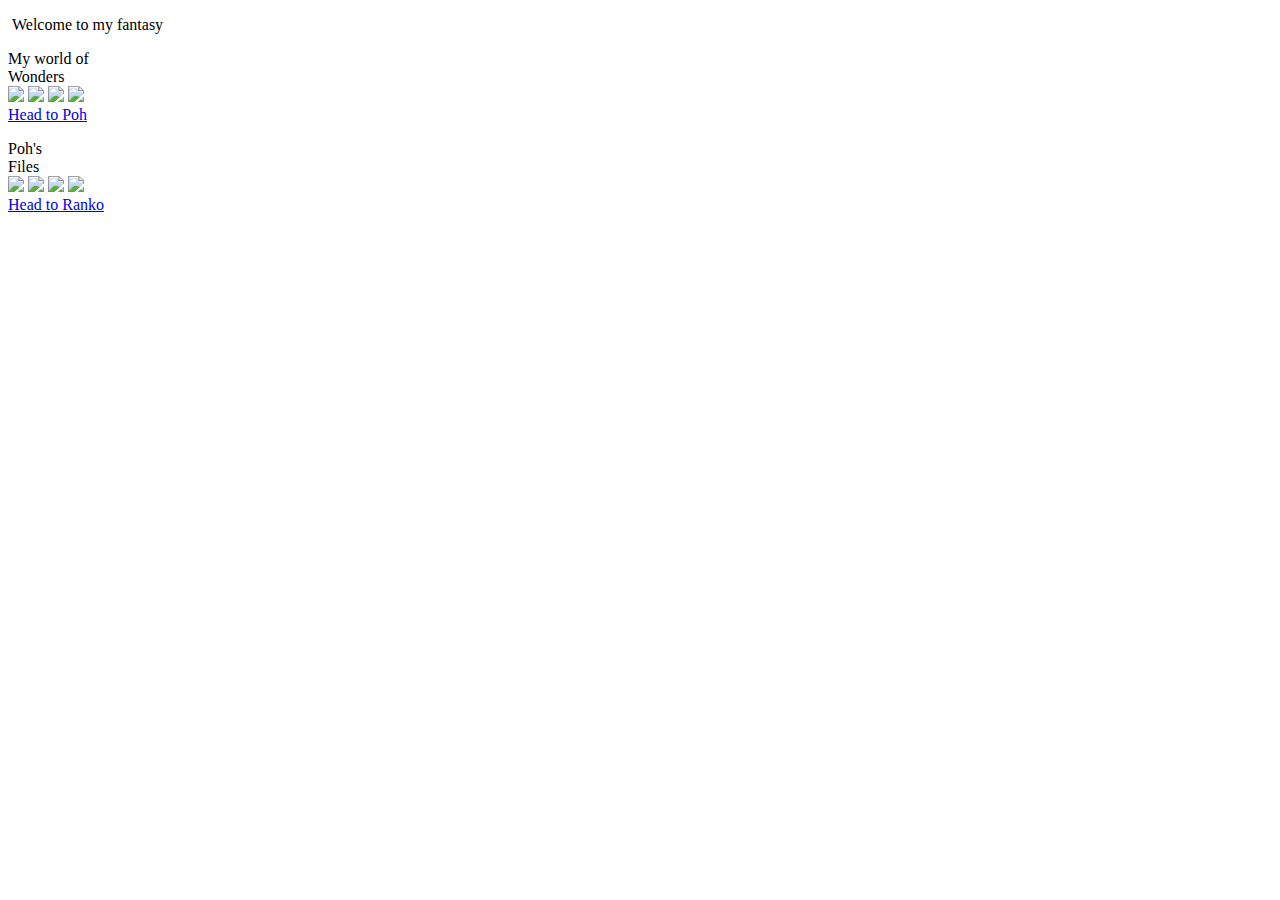
==== index.html @ 5718c3a1 "Update index.html" ====
<!DOCTYPE html>
<html>
  <head>
    
      <title>CSIT</title>
      <link rel="stylesheet" type="text/css" href="style2.css" />
      
  </head>
  <body>
  <div class="wrap">
 
 <div class ="first">
	<div class="container"> 
		<div id="text">
		<p class="cnnContents">
       <span class="marqueeStyle">&nbsp;Welcome to my fantasy</span>
	<!-- duplicate above, change style to allow continous scroll -->
      </p></div>
		<div class="overlay">My world of<br>Wonders</div>
		<img id="moon" src="moon.png">
		<img id="sun" src="sun.png">
		
		<img id="dragon" src="dragon.png">
		<img id="pheonix" src="pheonix.png">	
		<div class="arrow-container">
		<div class="down-arrow"><a href="#secondtry">Head to Poh<br>
			<i class="arrow down"></i></a></p>
		</div>
	
	</div>	
	
	</div>
	<div id="secondtry">
	<div class="overlayPoh">Poh's<br>Files</div>
	<img id="sakura" src="sakura.png">
	<img id="s1" src="s1.png">
	<img id="s2" src="s2.png">
	<img id="s3" src="s3.png">
	<div class="arrow-container1">
		<div class="down-arrow1"><a href="#thirdtry">Head to Ranko<br>
			<i class="arrow1 down1"></i></a></p>
		</div>
	
	</div>	
	</div>
	
	<div id="thirdtry">

	
	
	</div>	
	</div>

</div>	
</div>

  </body>

</html>
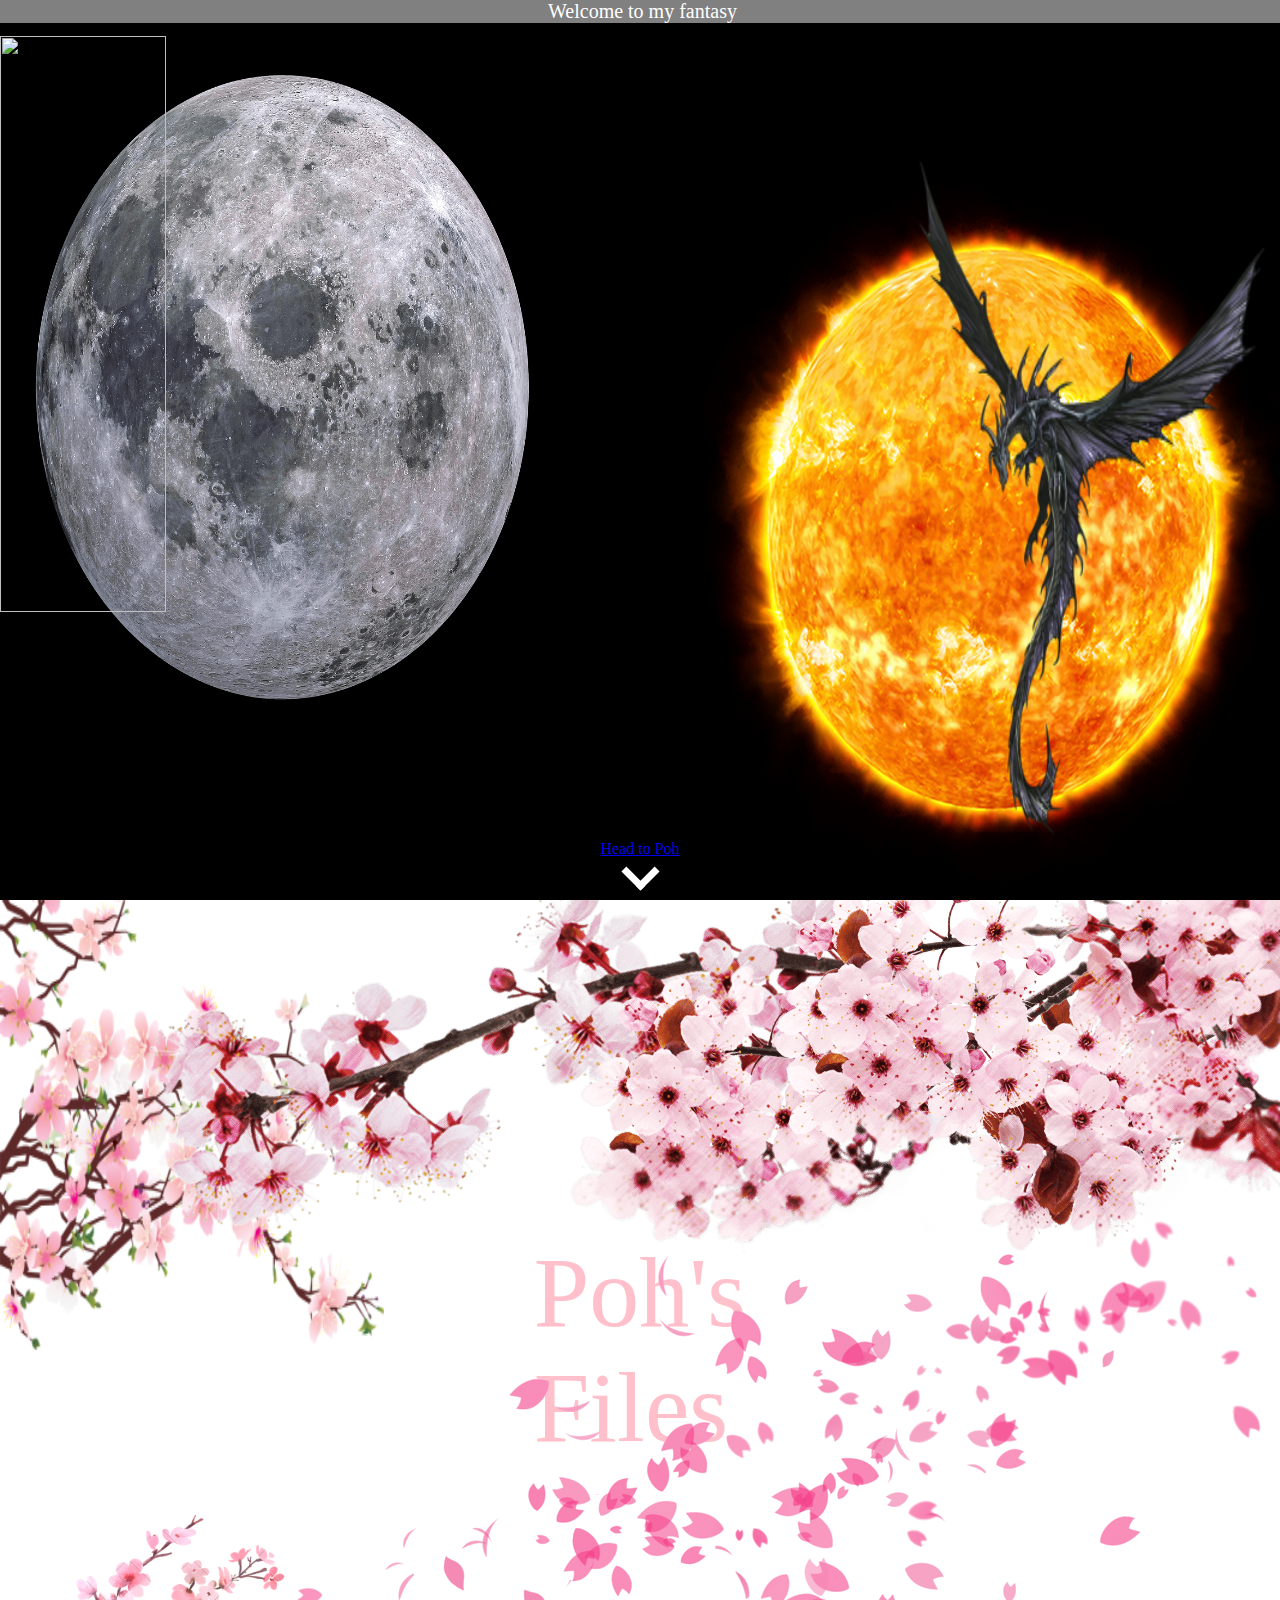
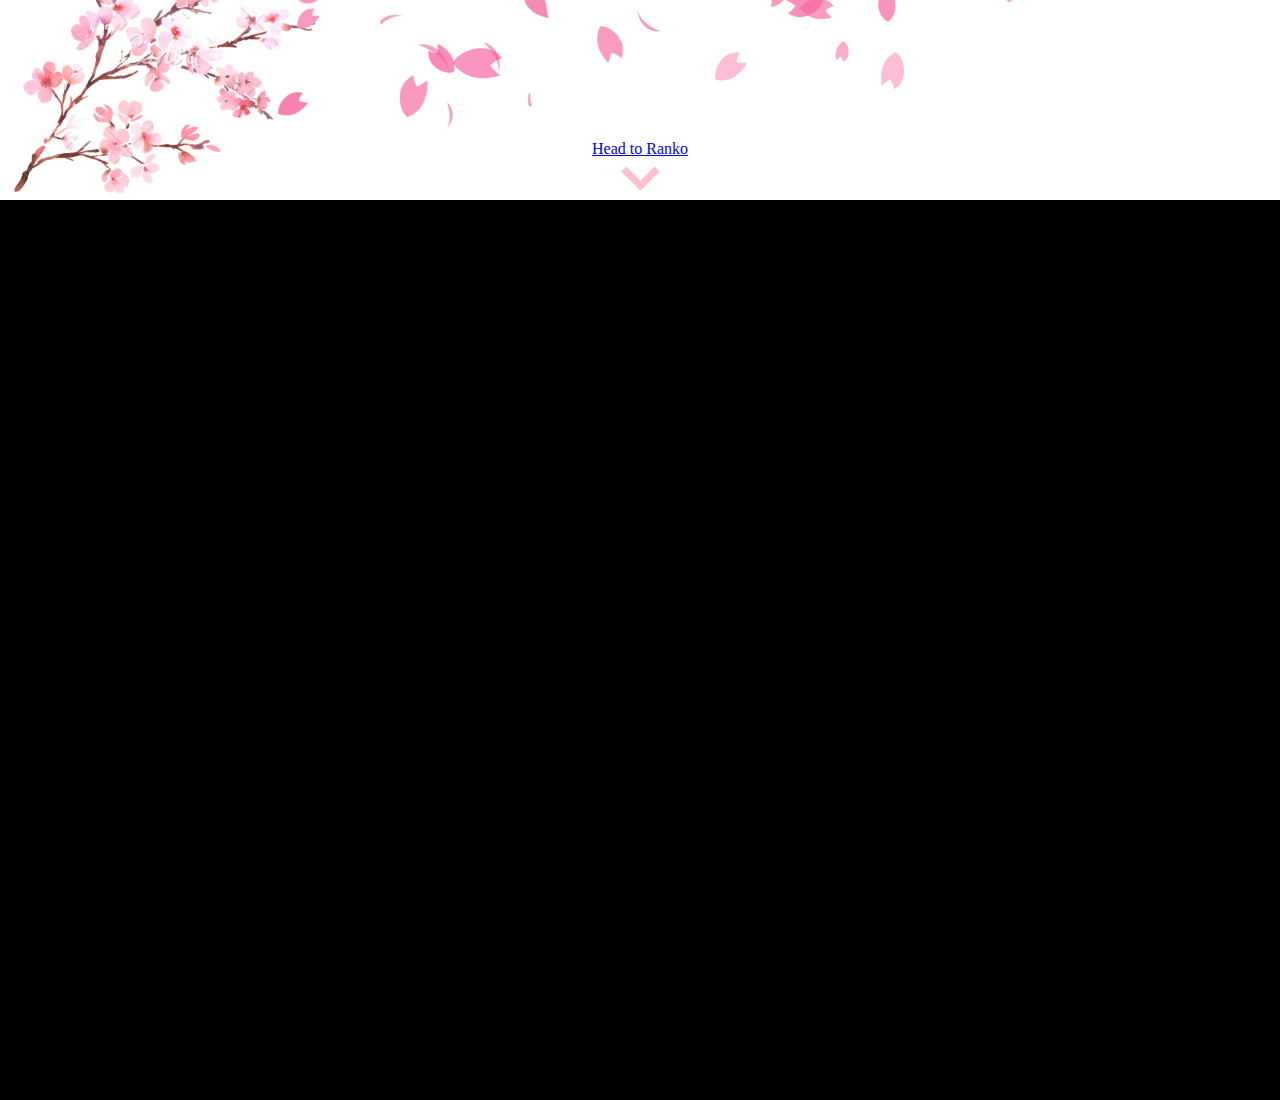
==== commit fded285d: "Update index.html" ====
--- a/index.html
+++ b/index.html
@@ -17,11 +17,11 @@
 	<!-- duplicate above, change style to allow continous scroll -->
       </p></div>
 		<div class="overlay">My world of<br>Wonders</div>
-		<img id="moon" src="moon.png">
-		<img id="sun" src="sun.png">
+		<img id="moon" src="projectFiles/moon.png">
+		<img id="sun" src="projectFiles/sun.png">
 		
-		<img id="dragon" src="dragon.png">
-		<img id="pheonix" src="pheonix.png">	
+		<img id="dragon" src="projectFiles/dragon.png">
+		<img id="pheonix" src="projectFiles/pheonix.png">	
 		<div class="arrow-container">
 		<div class="down-arrow"><a href="#secondtry">Head to Poh<br>
 			<i class="arrow down"></i></a></p>
@@ -32,10 +32,10 @@
 	</div>
 	<div id="secondtry">
 	<div class="overlayPoh">Poh's<br>Files</div>
-	<img id="sakura" src="sakura.png">
-	<img id="s1" src="s1.png">
-	<img id="s2" src="s2.png">
-	<img id="s3" src="s3.png">
+	<img id="sakura" src="projectFiles/sakura.png">
+	<img id="s1" src="projectFiles/s1.png">
+	<img id="s2" src="projectFiles/s2.png">
+	<img id="s3" src="projectFiles/s3.png">
 	<div class="arrow-container1">
 		<div class="down-arrow1"><a href="#thirdtry">Head to Ranko<br>
 			<i class="arrow1 down1"></i></a></p>
--- a/style2.css
+++ b/style2.css
@@ -0,0 +1,237 @@
+html {
+    scroll-behavior: smooth !important;
+	overflow-anchor: none;
+	overflow-x: hidden:
+}
+body {
+  font-family: Consolas;
+  padding: 0;
+  background-color: black;
+  margin: 0;
+  width:100%;
+	height:100%;
+	overflow-x: hidden;
+    overflow-y: auto;
+  
+}
+.wrap{
+
+	background-color:black;
+
+
+}
+.first{	
+	width:100%;
+	height:100%;
+	position:absolute;
+	z-index:1;
+}
+.container{
+	height:100%;
+	width:100%;
+	background-color:black;
+	z-index:1;
+	
+}
+#moon{
+	position:absolute;
+		
+	width: 45%;
+	height: 80%;
+	z-index:1;
+	
+	
+}
+#sun{
+	position:absolute;
+	right:0px;
+	bottom:10px;
+	width: 45%;
+	height: 80%;
+	z-index:1;
+	
+	
+}
+#dragon{
+	position:absolute;
+	top:150px;
+	right:10px;	
+	width: 30%;
+	height: 80%;
+	z-index:1;
+
+}
+
+#pheonix{
+	position:absolute;
+	width: 36%;
+	height: 80%;
+z-index:1;
+	float:left;
+
+}
+#text{
+	position:absolute;
+	text-align:center;
+	color:white;
+	width:100%;	
+	background-color: grey;	
+	overflow: hidden;
+	left:0px;
+	z-index:1;
+}
+
+/*remove p*/
+.cnnContents {
+  width:100%; 
+  margin:0 auto;
+  font-size: 20px;
+  white-space: nowrap;
+  font-weight: 300;
+}
+
+.marqueeStyle {
+  display:inline-block;
+  /* Apply animation to this element */
+  -webkit-animation: scrolling-left1 20s linear infinite;
+  animation: scrolling-left1 20s linear infinite;
+}
+
+/* scrolling-left is continuous/repeatly text */
+@keyframes scrolling-left1 {
+    0% {transform: translateX(100%);
+        -webkit-transform: translateX(100%);}
+      100% {transform: translateX(-100%);
+          -webkit-transform: translateX(-100%);}
+}
+
+@-webkit-keyframes scrolling-left1 {
+    0% {-webkit-transform: translateX(100%);}
+      100% {-webkit-transform: translateX(-100%);}
+}
+/*.overlay{
+	top:35%;
+	width:700px;
+	left:30%;
+	background-color:grey;
+	opacity:0;
+	font-size:100px;
+	position:absolute;
+	text-align:center;
+	color:white;
+	vertical-align: baseline;
+	z-index:1;
+}*/
+.arrow-container{
+	bottom:0px;
+	position:absolute;
+	width:100%;
+	height:60px;
+	text-align:center;
+	overflow:hidden;
+	z-index:1;
+
+}
+.arrow { 
+
+  border: solid white;
+  border-width: 0 7px 7px 0;
+  display: inline-block;
+  padding: 10px;
+  text-align:center;
+
+}
+.down-arrow{
+
+	bottom:10px;
+	color:white;
+	text-align:center;
+
+	}
+
+.down {
+
+	text-align:center;
+  transform: rotate(45deg);
+  -webkit-transform: rotate(45deg);
+}
+#secondtry{
+	width:100%;
+	height:100%;
+	background-color:white;
+	position:relative;
+}
+#sakura{
+	position:absolute;
+	width:30%;
+	height:50%;
+	
+}
+#s1{
+	position:absolute;
+	bottom:0px;
+	left:0px;
+}
+#s2{
+	position:absolute;
+	right:0px;
+}
+#s3{
+	position:absolute;
+	right:0px;
+	bottom:0px;
+}
+.overlayPoh{
+	position:absolute;
+	width:100%;
+	height:100%;
+	background-color:transparent;
+	font-size:100px;
+	color:pink;
+	justify-content: center;
+	display: flex;
+	align-items: center;
+}
+.arrow-container1{
+	bottom:0px;
+	position:absolute;
+	width:100%;
+	height:60px;
+
+	text-align:center;
+	overflow:hidden;
+
+}
+.arrow1 { 
+
+  border: solid pink;
+  border-width: 0 7px 7px 0;
+  display: inline-block;
+  padding: 10px;
+  text-align:center;
+
+}
+.down-arrow1{
+	
+	bottom:10px;
+	color:white;
+	text-align:center;
+
+	}
+.down-arrow1 a{
+		scroll-behavior: smooth;
+	}
+.down1 {
+
+	text-align:center;
+  transform: rotate(45deg);
+  -webkit-transform: rotate(45deg);
+}
+#thirdtry{
+	position:relative;
+	width:100%;
+	height:100%;
+	background-color:black;
+
+}
+
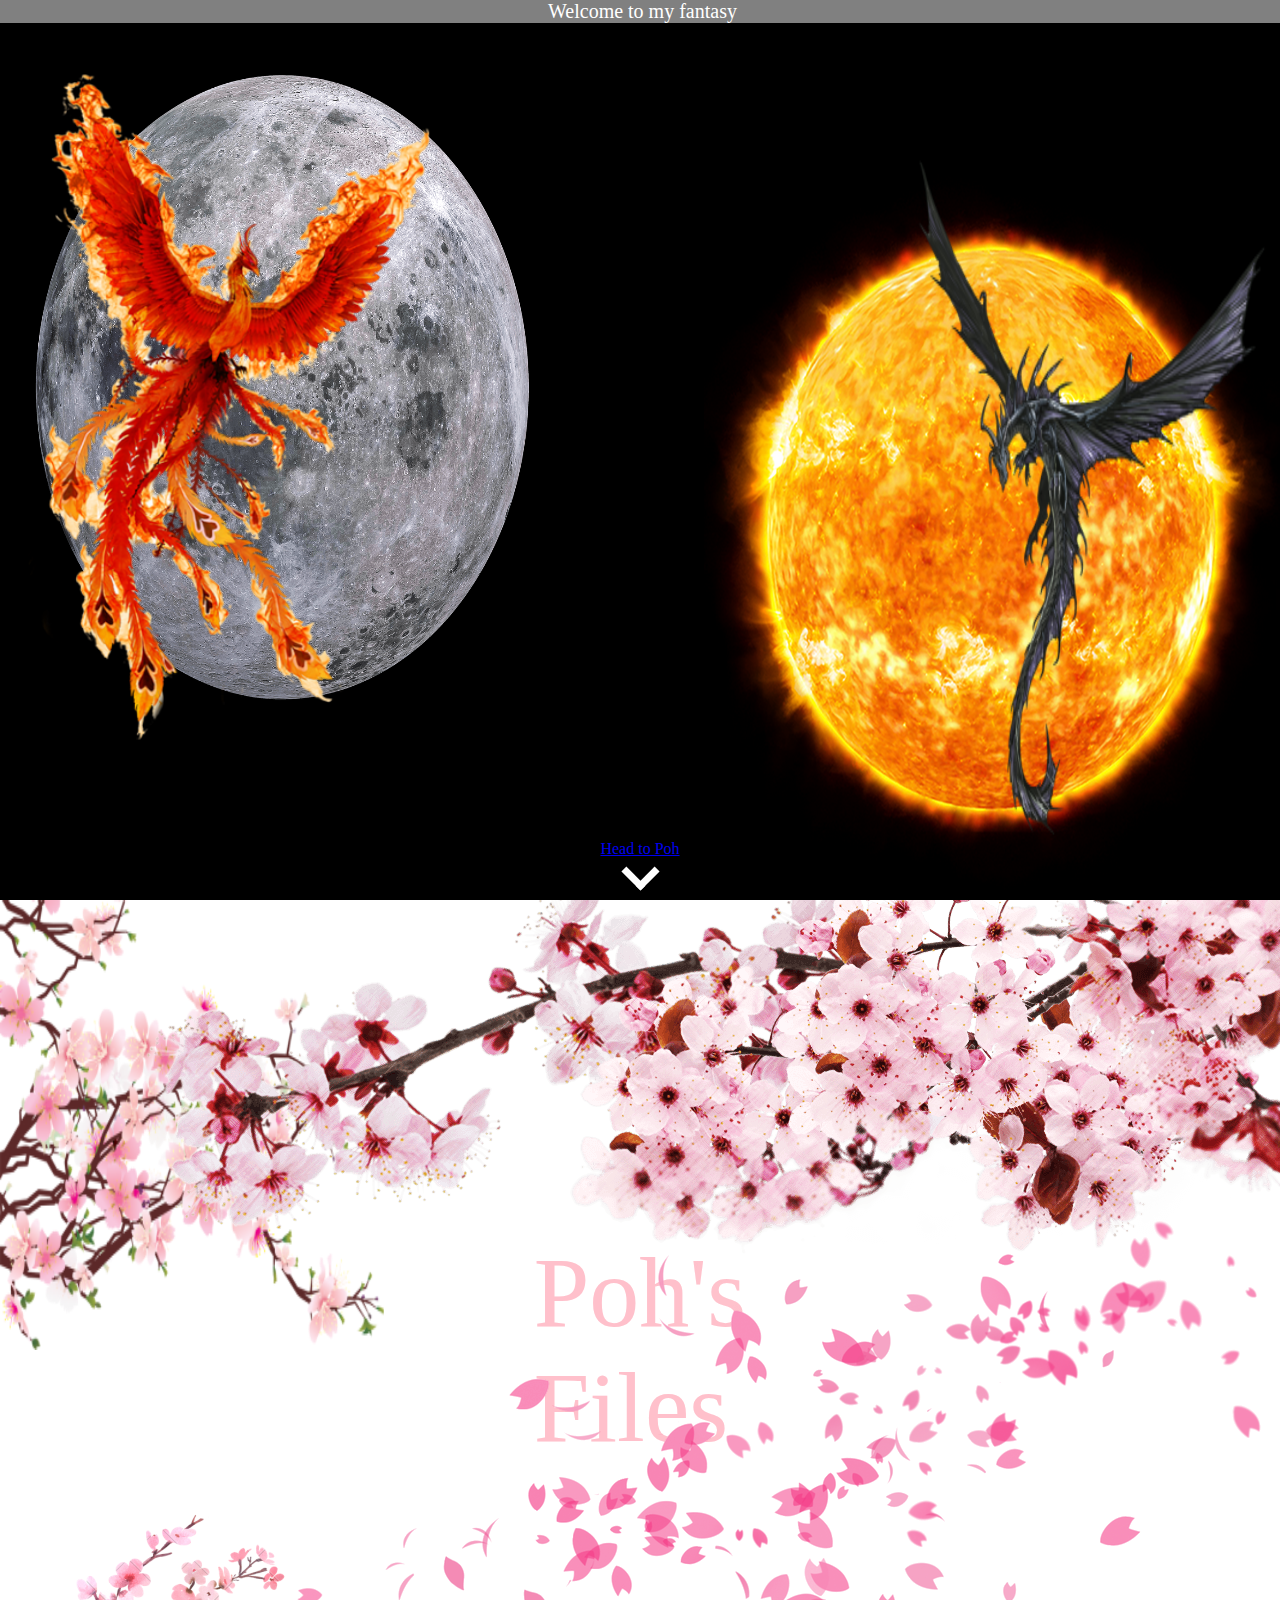
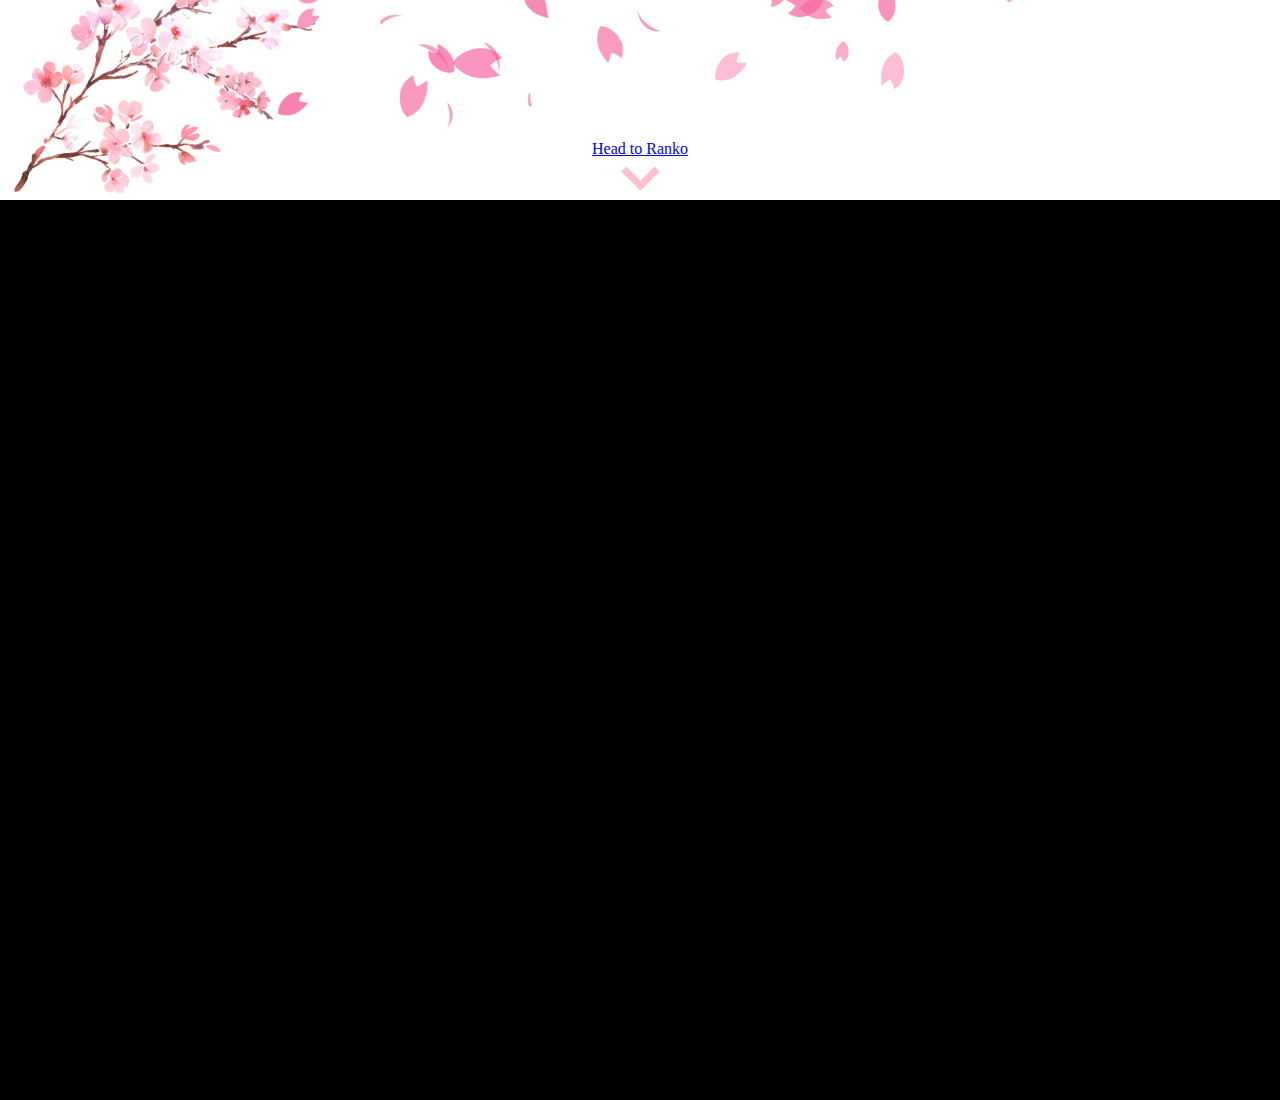
==== commit d9c94b40: "Update index.html" ====
--- a/index.html
+++ b/index.html
@@ -7,7 +7,7 @@
       
   </head>
   <body>
-  <div class="wrap">
+ 
  
  <div class ="first">
 	<div class="container"> 
@@ -52,7 +52,7 @@
 	</div>
 
 </div>	
-</div>
+
 
   </body>
 
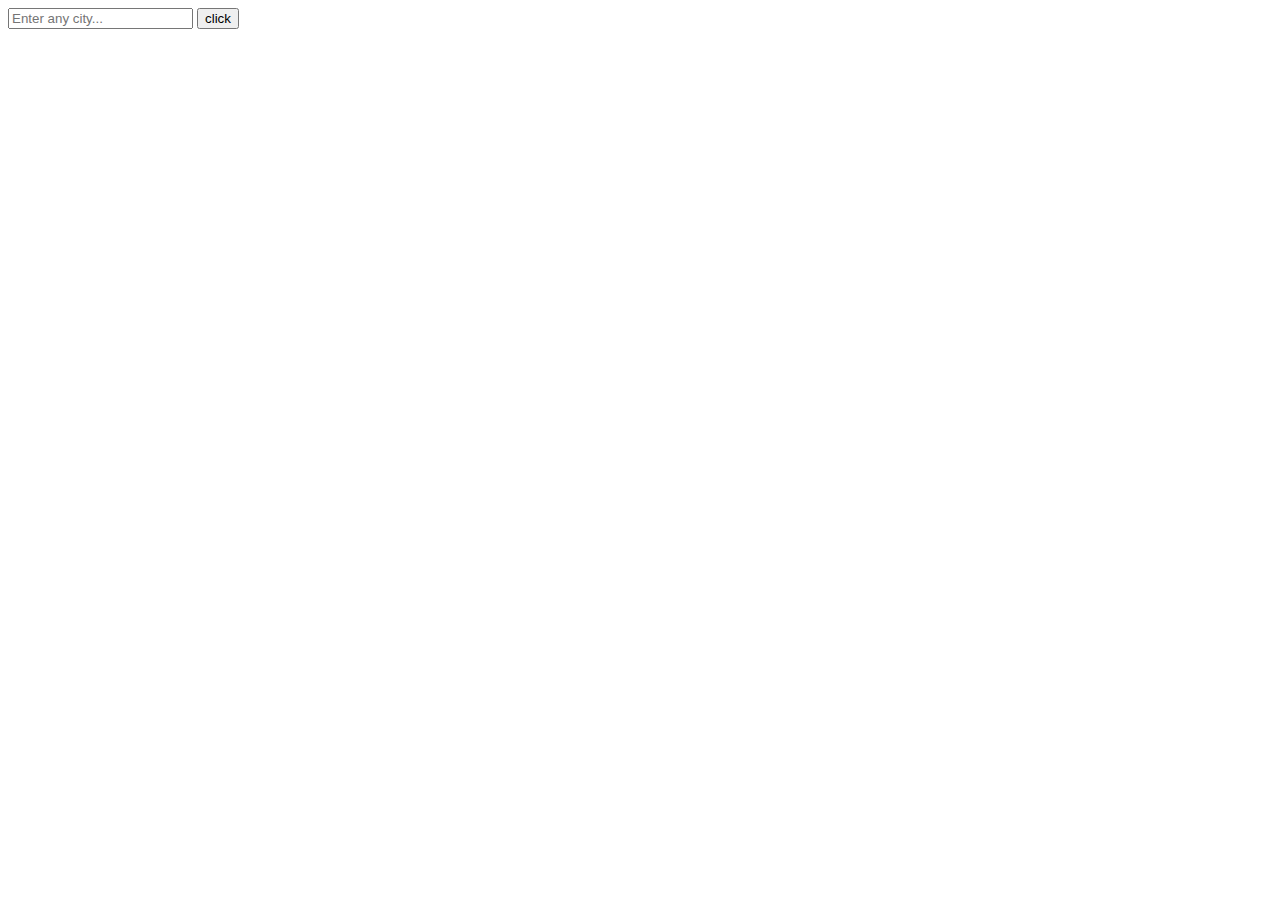
==== commit a515d2fa: "Update index.html" ====
--- a/index.html
+++ b/index.html
@@ -1,59 +1,55 @@
 <!DOCTYPE html>
 <html>
-  <head>
-    
-      <title>CSIT</title>
-      <link rel="stylesheet" type="text/css" href="style2.css" />
-      
-  </head>
-  <body>
- 
- 
- <div class ="first">
-	<div class="container"> 
-		<div id="text">
-		<p class="cnnContents">
-       <span class="marqueeStyle">&nbsp;Welcome to my fantasy</span>
-	<!-- duplicate above, change style to allow continous scroll -->
-      </p></div>
-		<div class="overlay">My world of<br>Wonders</div>
-		<img id="moon" src="projectFiles/moon.png">
-		<img id="sun" src="projectFiles/sun.png">
-		
-		<img id="dragon" src="projectFiles/dragon.png">
-		<img id="pheonix" src="projectFiles/pheonix.png">	
-		<div class="arrow-container">
-		<div class="down-arrow"><a href="#secondtry">Head to Poh<br>
-			<i class="arrow down"></i></a></p>
-		</div>
-	
-	</div>	
-	
-	</div>
-	<div id="secondtry">
-	<div class="overlayPoh">Poh's<br>Files</div>
-	<img id="sakura" src="projectFiles/sakura.png">
-	<img id="s1" src="projectFiles/s1.png">
-	<img id="s2" src="projectFiles/s2.png">
-	<img id="s3" src="projectFiles/s3.png">
-	<div class="arrow-container1">
-		<div class="down-arrow1"><a href="#thirdtry">Head to Ranko<br>
-			<i class="arrow1 down1"></i></a></p>
-		</div>
-	
-	</div>	
+<head>
+<title>Weather Project</title>
+ <link rel="stylesheet" type="text/css" href="style3.css" />
+</head>
+<body>
+<div class="wrap">
+<div class="banner">
+
+	<div class="inputs">
+        <input type="text" placeholder="Enter any city..." id="cityinput">
+        <button id="add" onClick="weat()">click</button>
 	</div>
 	
-	<div id="thirdtry">
-
-	
-	
-	</div>	
+    <div class="wrapper">
+         <h2 id="cityoutput1"></h2>
+		 <div id ="countryoutput"></div>
+		 <div id ="tempoutput"></div>
 	</div>
 
-</div>	
+</div>
+</div>
+</body>
 
 
-  </body>
+<script>
+apik = "9fede041a2bad60272e045a71f5efc7f";
 
+var inputval = document.querySelector('#cityinput')
+
+function weat(){
+
+ fetch('https://api.openweathermap.org/data/2.5/weather?q='+inputval.value+'&appid='+apik)
+  .then(res => res.json())
+  .then(data => 
+  {
+    var nameval = data.name;
+	var countryval = data.sys.country;
+	var tem = data.main.temp
+	document.getElementById("cityoutput1").innerHTML = nameval+"<br />";
+	document.getElementById("countryoutput").innerHTML = countryval+"<br />";
+	document.getElementById("tempoutput").innerHTML = convertion(tem);
+  })
+  
+
+  .catch(err => alert('You entered Wrong city name'))
+}
+
+function convertion(val)
+{
+    return Math.floor((val - 273))
+}
+</script>
 </html>
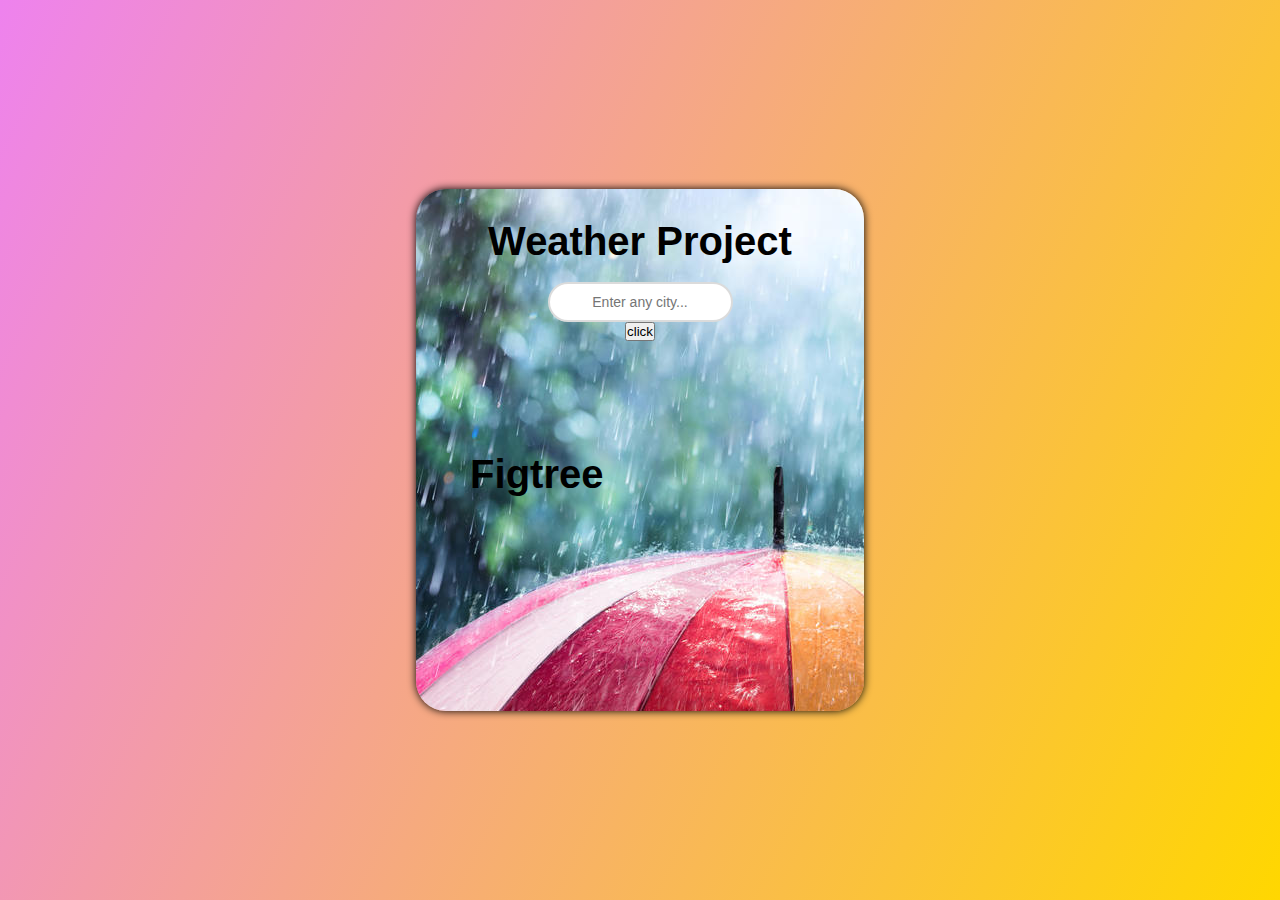
==== commit 0ae638b3: "Update index.html" ====
--- a/index.html
+++ b/index.html
@@ -3,13 +3,17 @@
 <head>
 <title>Weather Project</title>
  <link rel="stylesheet" type="text/css" href="style3.css" />
+
 </head>
 <body>
 <div class="wrap">
+<div class="weather-title">Weather Project</div>
+<br />
 <div class="banner">
 
 	<div class="inputs">
         <input type="text" placeholder="Enter any city..." id="cityinput">
+		<br />
         <button id="add" onClick="weat()">click</button>
 	</div>
 	
@@ -19,6 +23,12 @@
 		 <div id ="tempoutput"></div>
 	</div>
 
+	<div class="weather-example-one">
+		<h1>Figtree</h1>
+		<div id ="figtree-output"></div>
+		<div id ="figtree-temp-output"></div>
+	</div>
+	<div class="weather-example-two"></div>
 </div>
 </div>
 </body>
@@ -42,7 +52,6 @@
 	document.getElementById("countryoutput").innerHTML = countryval+"<br />";
 	document.getElementById("tempoutput").innerHTML = convertion(tem);
   })
-  
 
   .catch(err => alert('You entered Wrong city name'))
 }
--- a/style3.css
+++ b/style3.css
@@ -0,0 +1,115 @@
+*{
+	margin:0;
+	padding:0;
+	outline:none;
+	box-sizing:border-box;
+	font-family:'Poppins', sans-serif;
+	
+}
+
+body{
+	
+	height:100vh;
+	width:100%;
+	background-image: linear-gradient(115deg,violet, gold);
+	
+}
+#cityinput{
+	
+	
+}
+
+input[type=text]{
+	border-radius:30px;
+	height: 40px;
+    position: relative;
+    border: 2px solid #cdcdcd;
+    border-color: rgba(0, 0, 0, .14);
+    background-color: white;
+    font-size: 14px;
+	text-align:center;
+}
+
+.wrap{
+   
+   border-radius:30px;
+   position:absolute;
+   top:50%;
+   left:50%;
+   transform: translate(-50%,-50%);
+	z-index:0;
+}
+.wrap{
+	
+	background-image: url("rain.jpg");
+	width:35%;
+	padding:30px;
+	height:58%;
+	box-shadow:0 0 8px
+	
+}
+.weather-title{
+	
+	text-align:center;
+	font-size:40px;
+	font-weight:bold;
+	
+	
+}
+.wrapper{
+	
+}
+.banner{
+
+}
+
+.inputs{
+	
+	text-align:center;
+}
+
+.weather-example-one{
+	
+	border-radius:30px;
+	width:45%;
+	height:50%;
+	bottom:20px;
+	left:20px;
+	position:absolute;
+	z-index:1;
+	background: url("holy.jpg");
+	background-size: 100% 100%;
+	background-repeat: no-repeat;
+
+	
+}
+.weather-example-one h1{
+	
+	position:absolute;
+	top:10%;
+	left:50%;
+	transform: translate(-50%, -10%);
+	font-size:40px;
+	
+}
+.weather-example-two{
+	border-radius:30px;
+	width:45%;
+	height:50%;
+	bottom:20px;
+	right:20px;
+	position:absolute;
+	z-index:1;
+	background: url("holy.jpg");
+	 background-size: 100% 100%;
+	background-repeat: no-repeat;
+	text-align:center;
+	color:white;
+}
+
+
+
+
+
+
+
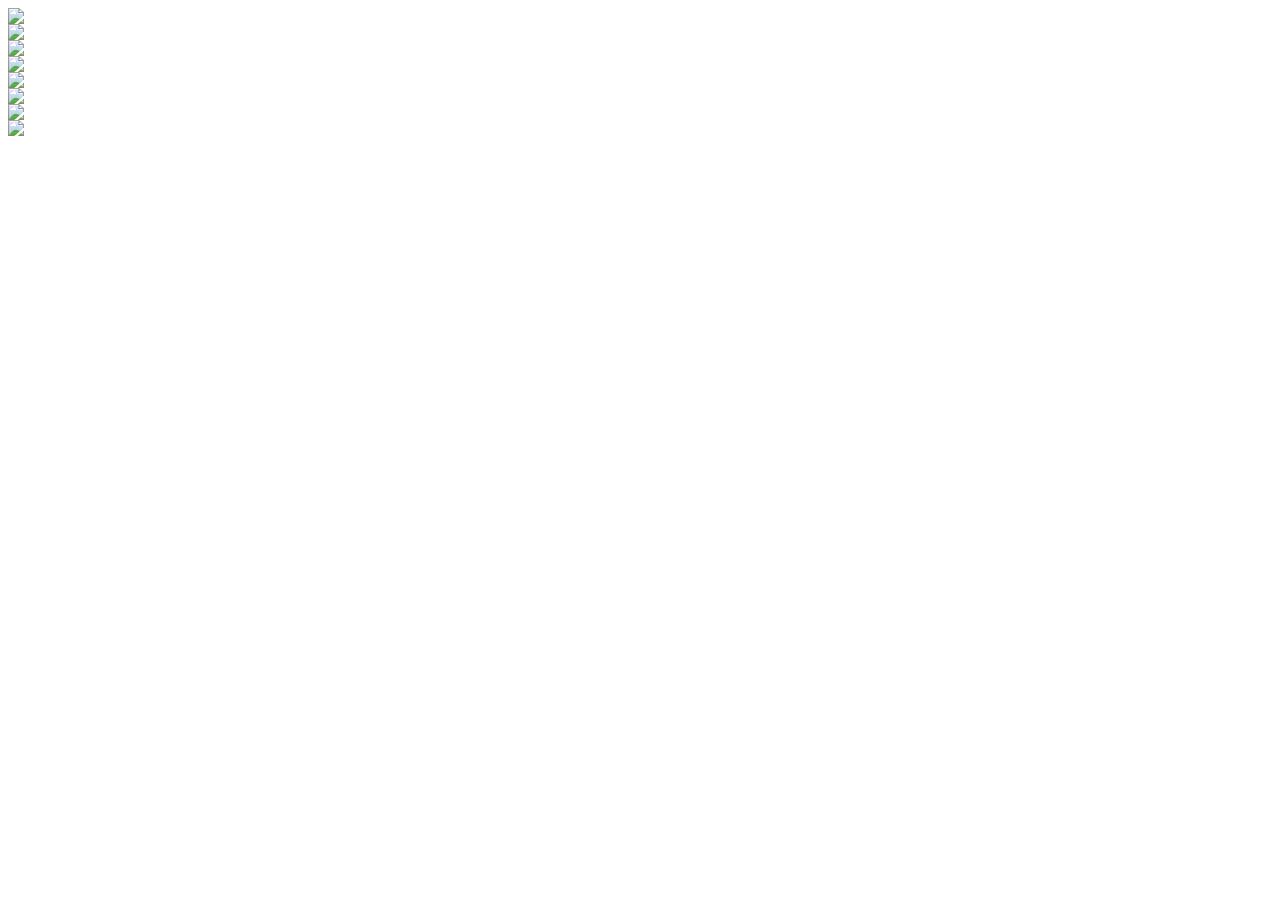
==== commit 92d23c57: "Update index.html" ====
--- a/index.html
+++ b/index.html
@@ -1,64 +1,40 @@
-<!DOCTYPE html>
 <html>
 <head>
-<title>Weather Project</title>
- <link rel="stylesheet" type="text/css" href="style3.css" />
-
+<title>Smile</title>
+<link rel="stylesheet" type="text/css" href="style5.css" />
 </head>
 <body>
-<div class="wrap">
-<div class="weather-title">Weather Project</div>
-<br />
-<div class="banner">
 
-	<div class="inputs">
-        <input type="text" placeholder="Enter any city..." id="cityinput">
-		<br />
-        <button id="add" onClick="weat()">click</button>
-	</div>
-	
-    <div class="wrapper">
-         <h2 id="cityoutput1"></h2>
-		 <div id ="countryoutput"></div>
-		 <div id ="tempoutput"></div>
-	</div>
+<div class=rectangle-wrapper>
+<div class="big-rectangle rectangle">
+<img src="apple.jpg"/>
+</div>
+<div class="big-rectangle rectangle">
+<img src="apple.jpg"/>
+</div>
+<div class="big-rectangle rectangle">
+<img src="apple.jpg"/>
+</div>
+<div class="big-rectangle rectangle">
+<img src="apple.jpg"/>
+</div>
+<div class="small-rectangle rectangle">
+<img src="bannana.jpg"/>
+</div>
+<div class="small-rectangle rectangle">
+<img src="bannana.jpg"/>
+</div>
+<div class="small-rectangle rectangle">
+<img src="bannana.jpg"/>
+</div>
+<div class="small-rectangle rectangle">
+<img src="bannana.jpg"/>
+</div>
 
-	<div class="weather-example-one">
-		<h1>Figtree</h1>
-		<div id ="figtree-output"></div>
-		<div id ="figtree-temp-output"></div>
-	</div>
-	<div class="weather-example-two"></div>
 </div>
-</div>
-</body>
 
 
-<script>
-apik = "9fede041a2bad60272e045a71f5efc7f";
 
-var inputval = document.querySelector('#cityinput')
 
-function weat(){
-
- fetch('https://api.openweathermap.org/data/2.5/weather?q='+inputval.value+'&appid='+apik)
-  .then(res => res.json())
-  .then(data => 
-  {
-    var nameval = data.name;
-	var countryval = data.sys.country;
-	var tem = data.main.temp
-	document.getElementById("cityoutput1").innerHTML = nameval+"<br />";
-	document.getElementById("countryoutput").innerHTML = countryval+"<br />";
-	document.getElementById("tempoutput").innerHTML = convertion(tem);
-  })
-
-  .catch(err => alert('You entered Wrong city name'))
-}
-
-function convertion(val)
-{
-    return Math.floor((val - 273))
-}
-</script>
+</body>
 </html>
